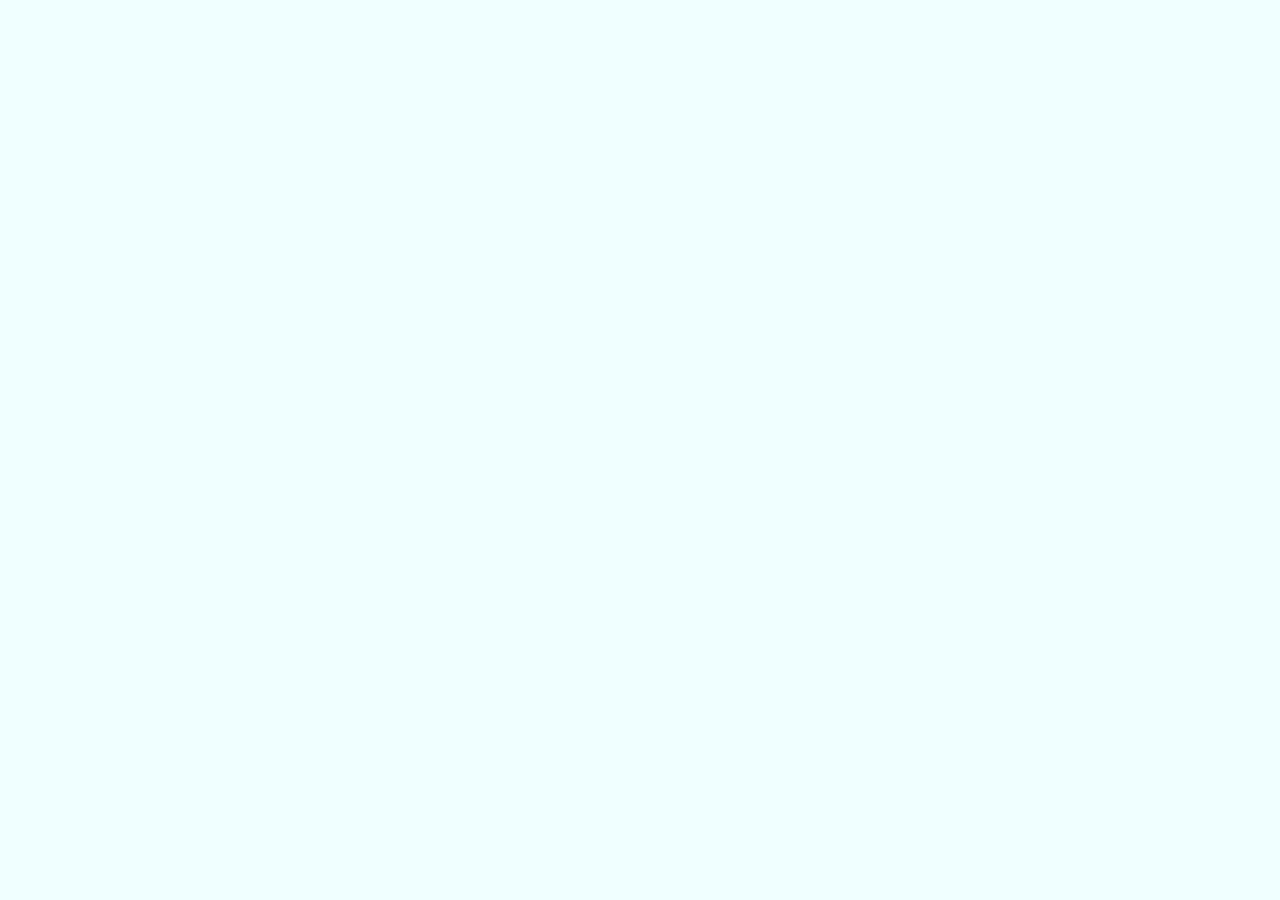
==== index.html @ c744997b "added comments to js" ====
<!DOCTYPE html>
<html lang="en">
<head>
    <meta charset="UTF-8">
    <meta http-equiv="X-UA-Compatible" content="IE=edge">
    <meta name="viewport" content="width=device-width, initial-scale=1.0">
    <title>Home page</title>
    <link rel="stylesheet" href="css/style.css">
</head>
<body>
    <div id="seattle-section"></div>
    
    <script src="js/app.js"></script>
</body>
</html>
---- css/style.css ----
* {
    margin: 0;
    padding: 0;
    font-family: 'Georgia';
    color: rgb(40, 36, 36);
    background-color: azure;
}

h1, h2, h3, h4, h5, h6 {
    font-family: "Inter", sans-serif;
    color: rgb(19, 5, 5);
}

.sales-data li{
    font-family: 'Arial';
    color: rgb(17, 13, 13);
}
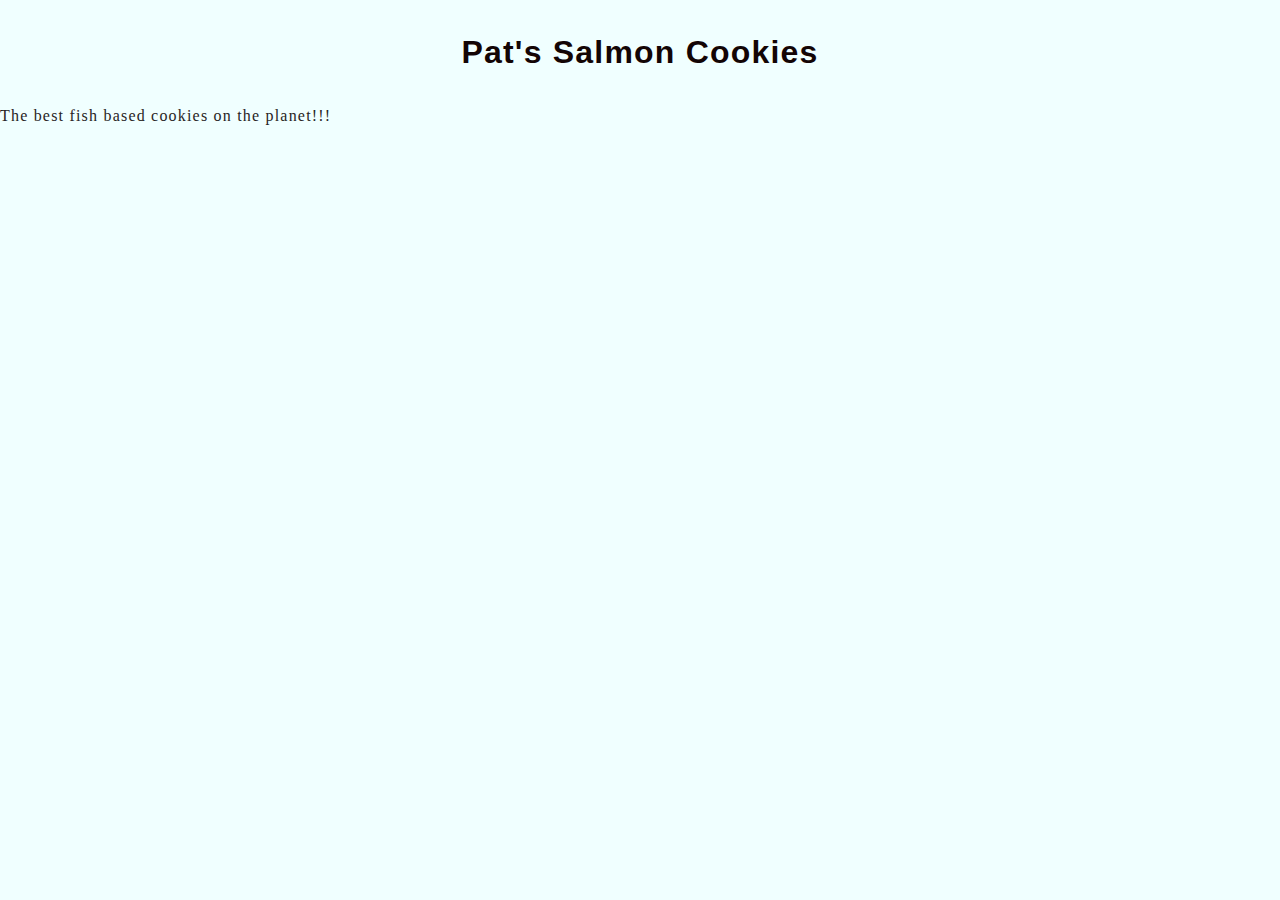
==== commit 176243c1: "added 8pm to store hours field" ====
--- a/index.html
+++ b/index.html
@@ -8,8 +8,16 @@
     <link rel="stylesheet" href="css/style.css">
 </head>
 <body>
-    <div id="seattle-section"></div>
-    
+    <header>
+        <h1>Pat's Salmon Cookies</h1>
+        <p>The best fish based cookies on the planet!!!</p>
+    </header>
+    <main>
+
+    </main>
+    <footer>
+        
+    </footer>
     <script src="js/app.js"></script>
 </body>
 </html>--- a/css/style.css
+++ b/css/style.css
@@ -4,6 +4,13 @@
     font-family: 'Georgia';
     color: rgb(40, 36, 36);
     background-color: azure;
+    letter-spacing: 1.2px;
+    line-height: 1.3;
+}
+
+.container {
+    width: 80%;
+    margin: 0 auto;
 }
 
 h1, h2, h3, h4, h5, h6 {
@@ -11,8 +18,30 @@
     color: rgb(19, 5, 5);
 }
 
+header h1 {
+    text-align: center;
+    margin: 2rem;
+}
+
 .sales-data li{
     font-family: 'Arial';
     color: rgb(17, 13, 13);
 }
 
+.store-div {
+    display: inline-block;
+    border: 1px solid black;
+    padding: 0 1rem 0 1rem;
+    margin: 1rem;
+}
+
+.store-div h3{
+    text-align: center;
+    margin:1rem 0 1rem 0;
+}
+
+ul {
+    list-style-type: none;
+    margin-bottom: 1rem;
+}
+
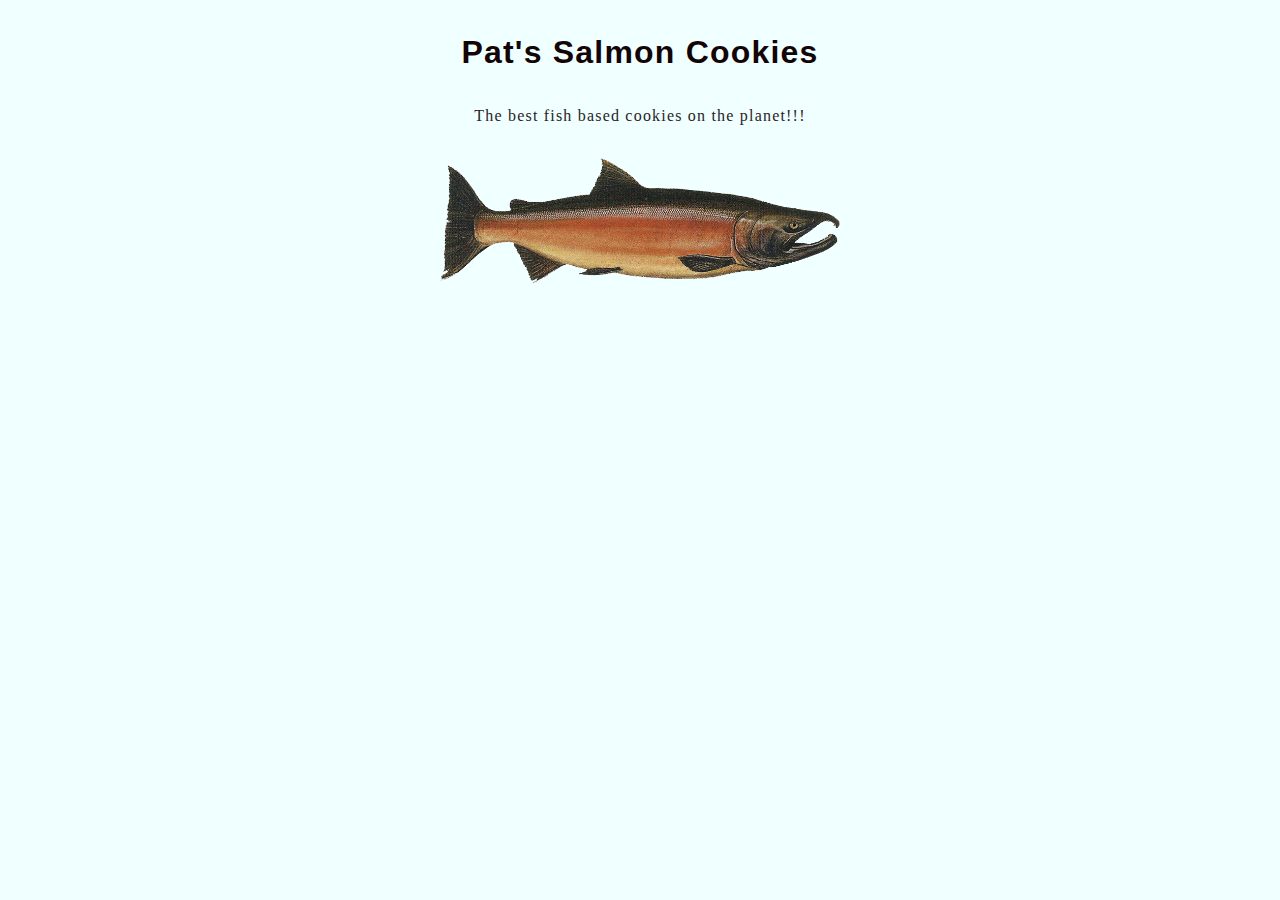
==== commit 0dce3160: "added salmon image" ====
--- a/index.html
+++ b/index.html
@@ -8,15 +8,17 @@
     <link rel="stylesheet" href="css/style.css">
 </head>
 <body>
-    <header>
+    <header class="container home-page">
         <h1>Pat's Salmon Cookies</h1>
         <p>The best fish based cookies on the planet!!!</p>
     </header>
-    <main>
-
+    <main class="container">
+        <div class="image-div">
+            <img src="/images/salmon_image.png" alt="">
+        </div>
     </main>
     <footer>
-        
+
     </footer>
     <script src="js/app.js"></script>
 </body>
--- a/css/style.css
+++ b/css/style.css
@@ -6,19 +6,22 @@
     background-color: azure;
     letter-spacing: 1.2px;
     line-height: 1.3;
+    box-sizing: border-box;
 }
+
 
 .container {
     width: 80%;
     margin: 0 auto;
 }
 
+
 h1, h2, h3, h4, h5, h6 {
     font-family: "Inter", sans-serif;
     color: rgb(19, 5, 5);
 }
 
-header h1 {
+header h1, p {
     text-align: center;
     margin: 2rem;
 }
@@ -45,3 +48,17 @@
     margin-bottom: 1rem;
 }
 
+.image-div {
+    display: flex;
+    justify-content: center;
+    align-items: flex-start;
+    height: 400px;
+    width: 400px;
+    margin: 0 auto;
+}
+
+img {
+    max-width: 100%;
+    max-height: 100%;
+
+}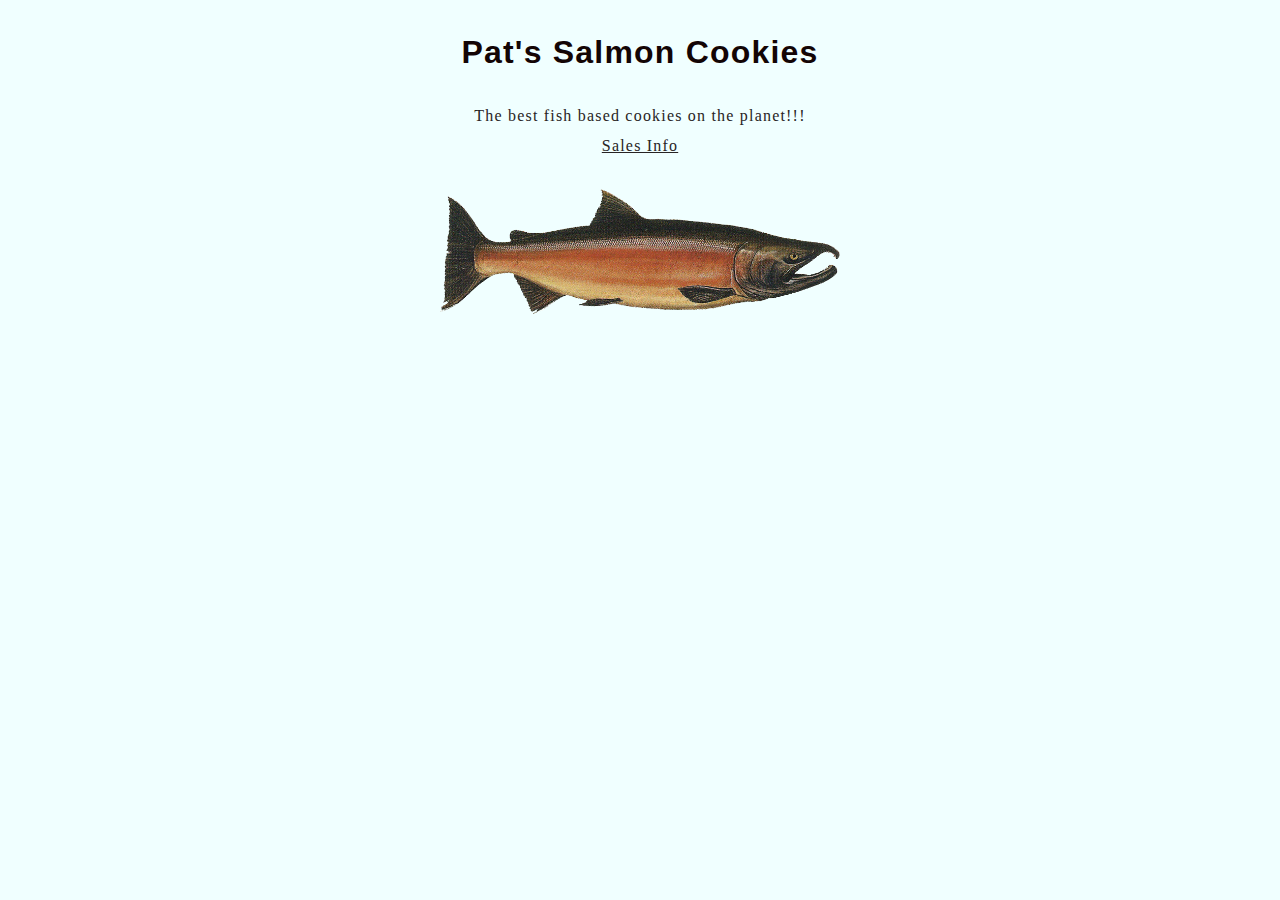
==== commit 22f738c4: "finishing touches lab 6" ====
--- a/index.html
+++ b/index.html
@@ -11,6 +11,9 @@
     <header class="container home-page">
         <h1>Pat's Salmon Cookies</h1>
         <p>The best fish based cookies on the planet!!!</p>
+        <div class="header-anchor">
+            <a href="sales.html">Sales Info</a>
+        </div>
     </header>
     <main class="container">
         <div class="image-div">
--- a/css/style.css
+++ b/css/style.css
@@ -21,9 +21,23 @@
     color: rgb(19, 5, 5);
 }
 
-header h1, p {
+header h1, p, a {
     text-align: center;
     margin: 2rem;
+}
+
+header p {
+    margin-bottom: 0;
+}
+
+.header-anchor {
+    text-align: center;
+    margin-top: 0;
+}
+
+header a {
+    display: inline-block;
+    margin-top: .6rem;
 }
 
 .sales-data li{
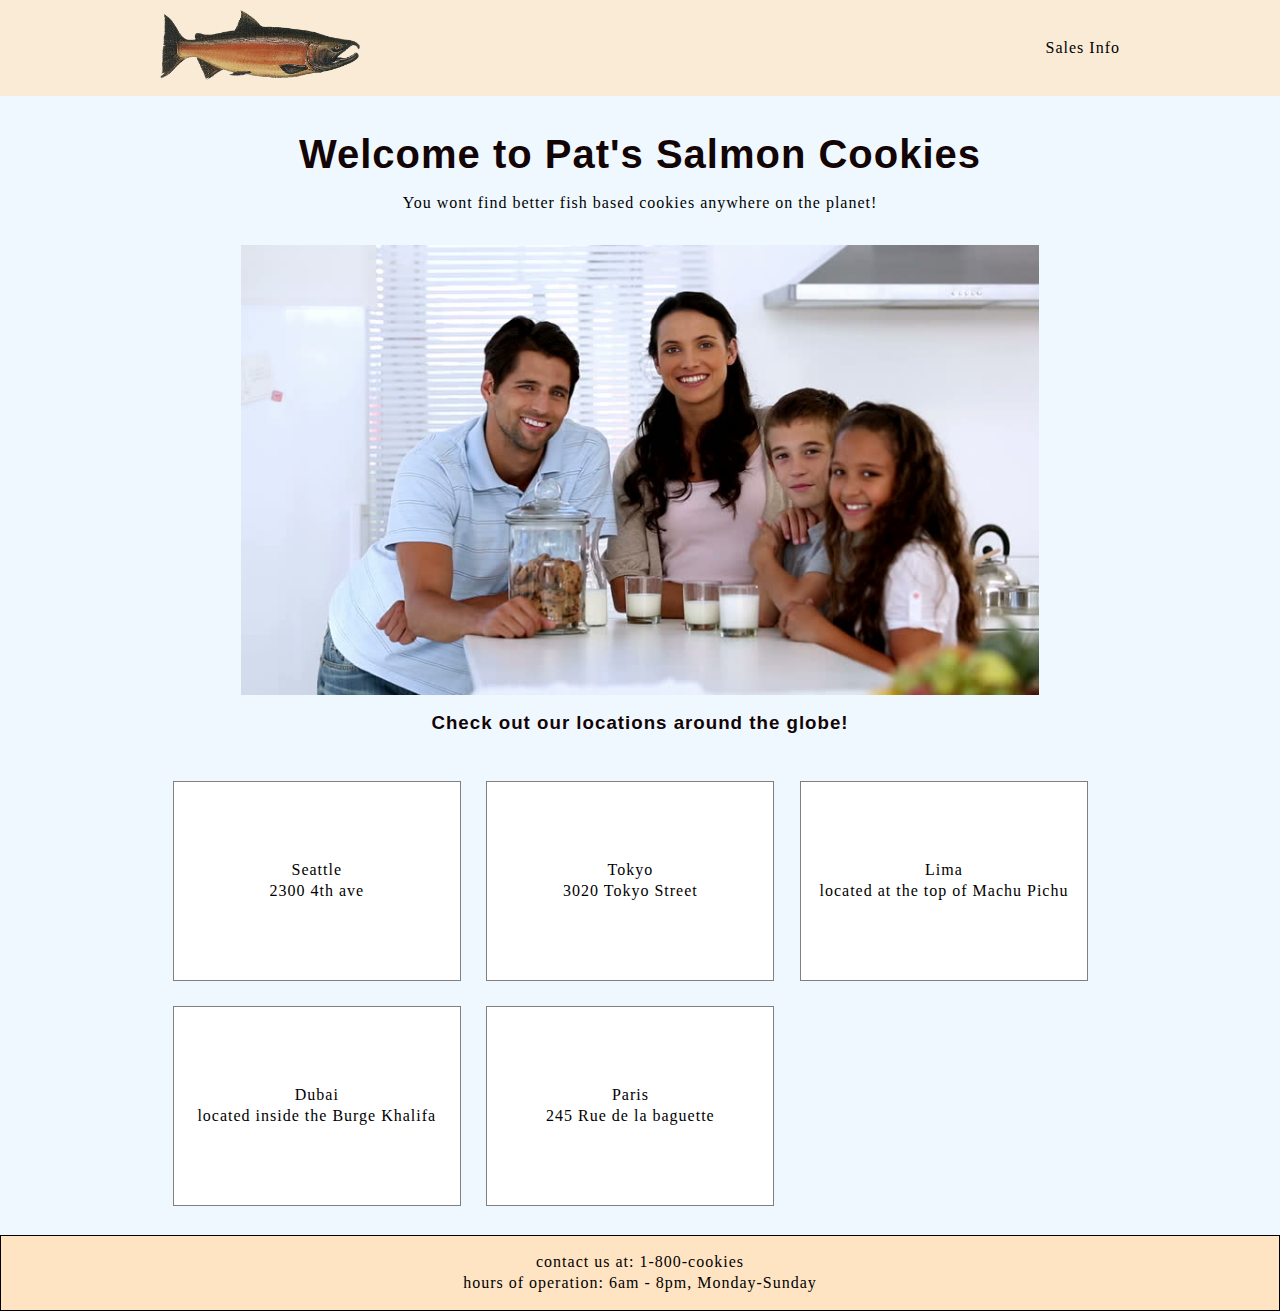
==== commit c606244d: "finished styling" ====
--- a/index.html
+++ b/index.html
@@ -7,7 +7,59 @@
     <title>Home page</title>
     <link rel="stylesheet" href="css/style.css">
 </head>
-<body>
+    <body>
+        <header>
+            <nav>
+                <a href="home.html"><img src="assets/salmon.png" alt="photo of a beautiful salmon"/></a>
+                <ul>
+                    <li class="nav-list-item"><a href="sales.html">Sales Info</a></li>
+                </ul>
+            </nav>
+        </header>
+        <main>
+            <section id="main-heading">
+                <h1>Welcome to Pat's Salmon Cookies</h1>
+                <p>You wont find better fish based cookies anywhere on the planet!</p>
+            </section>
+            <section id="hero-section">
+                <img id="family-image" src="assets/family.jpg" alt="photo of a pat's family"/>
+            </section>
+            <section>
+                <h3 id="location-header">Check out our locations around the globe!</h3>
+                <div id="locations">
+                    <div class="location">
+                        <p>Seattle</p>
+                        <p></p>2300 4th ave</p>
+                    </div>
+                    <div class="location">
+                        <p>Tokyo</p>
+                        <p>3020 Tokyo Street</p>
+                    </div>
+                    <div class="location">
+                        <p>Lima</p>
+                        <p>located at the top of Machu Pichu</p>
+                    </div>
+                    <div class="location">
+                        <p>Dubai</p>
+                        <p>located inside the Burge Khalifa</p>
+                    </div>
+                    <div class="location">
+                        <p>Paris</p>
+                        <p>245 Rue de la baguette</p>
+                    </div>
+
+                </div>
+            </section>
+        </main>
+        <footer>
+            <p>contact us at: 1-800-cookies</p>
+            <p>hours of operation: 6am - 8pm, Monday-Sunday</p>
+        </footer>
+        <script src="js/app.js"></script>
+    </body>
+
+
+<!-- <body>
     <header class="container home-page">
         <h1>Pat's Salmon Cookies</h1>
         <p>The best fish based cookies on the planet!!!</p>
@@ -24,5 +76,5 @@
 
     </footer>
     <script src="js/app.js"></script>
-</body>
+</body> -->
 </html>--- a/css/style.css
+++ b/css/style.css
@@ -1,78 +1,106 @@
 * {
+    padding: 0;
     margin: 0;
-    padding: 0;
+    box-sizing: border-box;
+    line-height: 1.3;
+    letter-spacing: 1px;
     font-family: 'Georgia';
-    color: rgb(40, 36, 36);
-    background-color: azure;
-    letter-spacing: 1.2px;
-    line-height: 1.3;
-    box-sizing: border-box;
 }
-
-
-.container {
-    width: 80%;
-    margin: 0 auto;
-}
-
 
 h1, h2, h3, h4, h5, h6 {
     font-family: "Inter", sans-serif;
     color: rgb(19, 5, 5);
 }
 
-header h1, p, a {
-    text-align: center;
-    margin: 2rem;
+body {
+    background-color: aliceblue;
 }
 
-header p {
-    margin-bottom: 0;
+header {
+    background-color: antiquewhite;
+    padding: 10px;
 }
 
-.header-anchor {
-    text-align: center;
-    margin-top: 0;
+nav {
+    display: flex;
+    width: 960px;
+    margin: auto;
 }
 
-header a {
-    display: inline-block;
-    margin-top: .6rem;
+
+nav a {
+    color: black;
+    text-decoration: none;
 }
 
-.sales-data li{
-    font-family: 'Arial';
-    color: rgb(17, 13, 13);
+nav ul {
+    display: flex;
+    justify-content: flex-end;
+    align-items: center;
+    width: calc(100% - 200px );
+    list-style-type: none;
 }
 
-.store-div {
-    display: inline-block;
-    border: 1px solid black;
-    padding: 0 1rem 0 1rem;
-    margin: 1rem;
+nav img {
+    width: 200px;
+    height: 70px;
 }
 
-.store-div h3{
-    text-align: center;
-    margin:1rem 0 1rem 0;
+main {
+    width: 960px;
+    margin: auto;
 }
 
-ul {
-    list-style-type: none;
-    margin-bottom: 1rem;
+section#main-heading {
+    text-align: center;
+    margin: 2rem 0;
 }
 
-.image-div {
+section#main-heading h1 {
+    margin-bottom: .8rem;
+    font-size: 2.5rem;
+}
+
+section#hero-section {
+    width: 960px;
+    height: 450px;
+    margin: 0 auto;
     display: flex;
     justify-content: center;
-    align-items: flex-start;
-    height: 400px;
-    width: 400px;
-    margin: 0 auto;
 }
 
-img {
-    max-width: 100%;
-    max-height: 100%;
+div#locations {
+    display: flex;
+    flex-wrap: wrap;
+    /* border: 2px solid black; */
 
-}+    margin-top: 2rem;
+}
+section h3{
+    margin-top: 1rem;
+    text-align: center;
+
+}
+div.location {
+    height: 200px;
+    width: 30%;
+    margin: .8rem;
+    border: 1px solid grey;
+    display: flex;
+    flex-direction: column;
+    justify-content: center;
+    text-align: center;
+    background-color: white;
+}
+
+footer {
+    border: 1px solid black;
+    margin: 1rem 0 0 0;
+    text-align: center;
+    padding: 1rem;
+    background-color: bisque;
+
+
+}
+
+
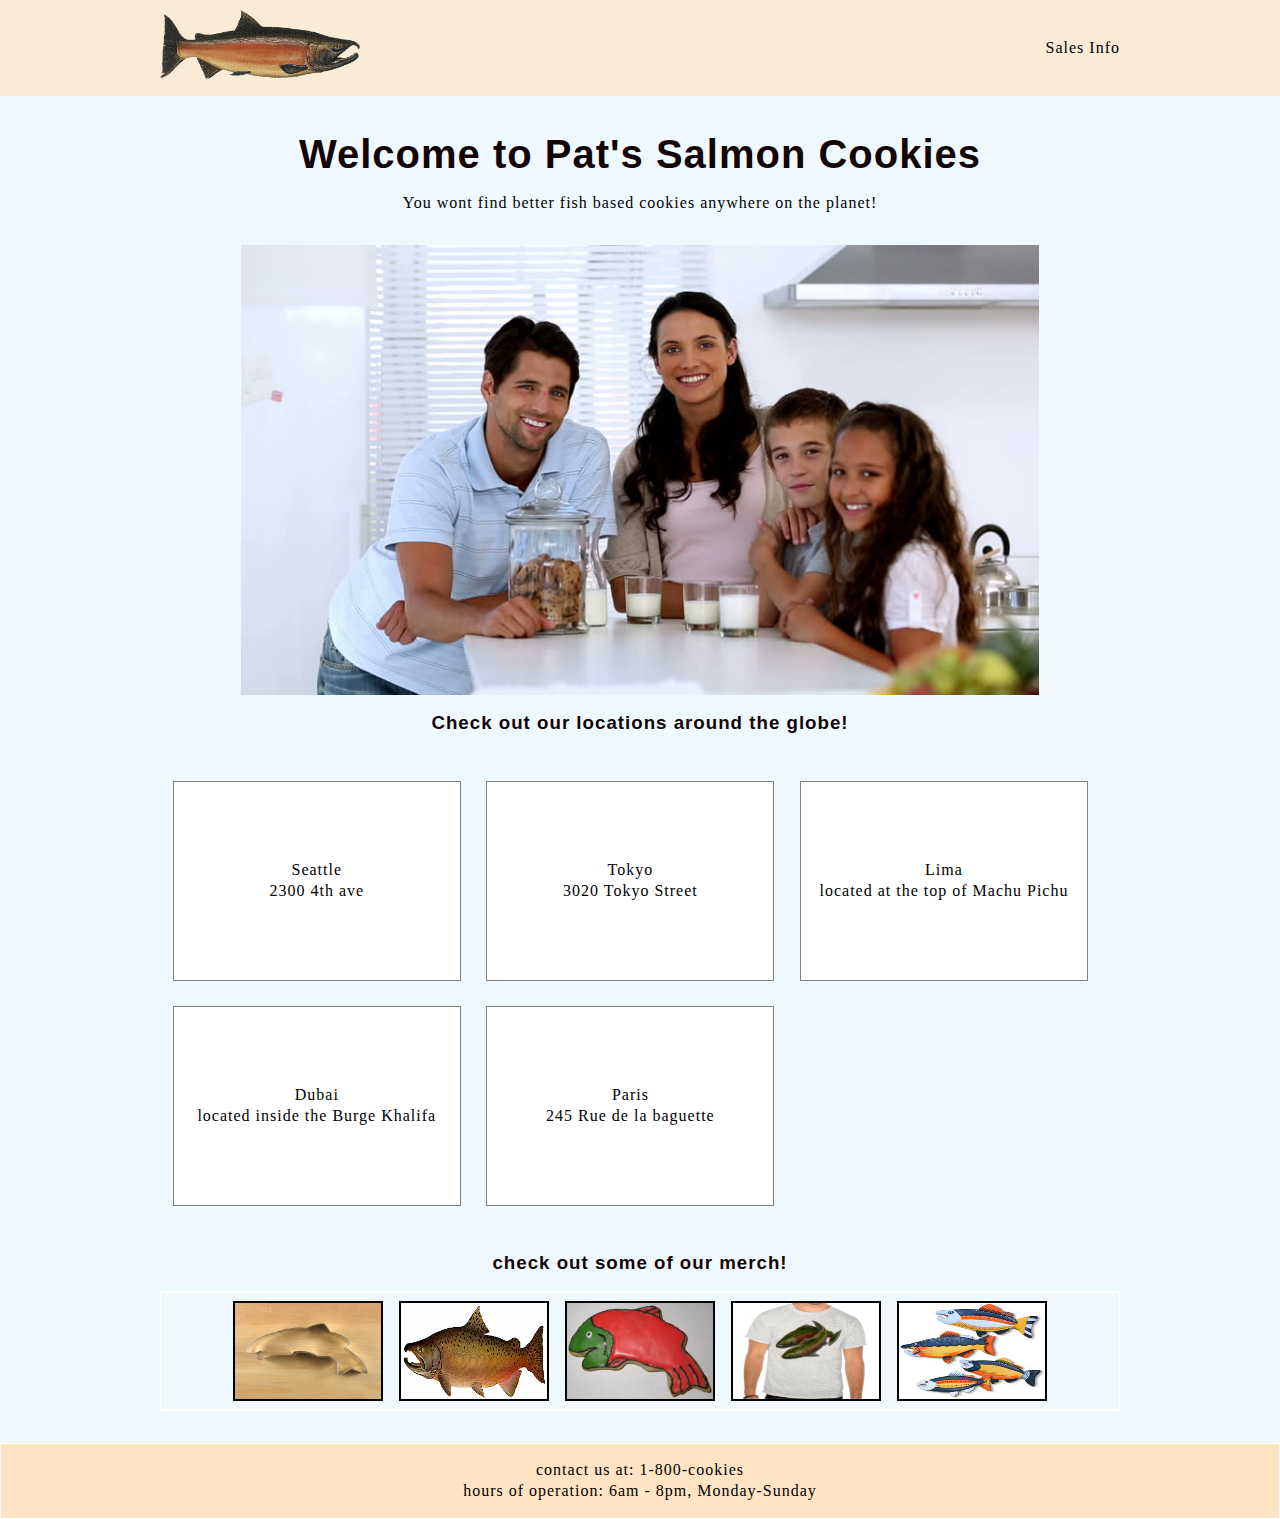
==== commit 861eb1c8: "added the other photos in" ====
--- a/index.html
+++ b/index.html
@@ -50,6 +50,16 @@
 
                 </div>
             </section>
+            <section>
+                <h3 id="merch-header">check out some of our merch!</h3>
+                <div id="images-div">
+                    <img src="assets/cutter.jpeg" alt="photo of a cutter">
+                    <img src="assets/chinook.jpg" alt="">
+                    <img src="assets/frosted-cookie.jpg" alt="">
+                    <img src="assets/shirt.jpg" alt="">
+                    <img src="assets/fish.jpg" alt="">
+                </div>
+            </section>
         </main>
         <footer>
             <p>contact us at: 1-800-cookies</p>
--- a/css/style.css
+++ b/css/style.css
@@ -15,6 +15,8 @@
 body {
     background-color: aliceblue;
 }
+
+
 
 header {
     background-color: antiquewhite;
@@ -39,6 +41,10 @@
     align-items: center;
     width: calc(100% - 200px );
     list-style-type: none;
+}
+
+nav ul li {
+    margin-left: 3rem;
 }
 
 nav img {
@@ -93,8 +99,28 @@
     background-color: white;
 }
 
+#images-div {
+    border: 2px solid white;
+    margin-top: 1rem;
+    display: flex;
+    flex-wrap: wrap;
+    justify-content: center;
+    margin-bottom: 2rem;
+}
+
+#images-div img{
+    width: 150px;
+    height: 100px;
+    border: 2px solid black;
+    margin: .5rem;
+}
+
+#merch-header {
+    margin-top: 2rem;
+}
+
 footer {
-    border: 1px solid black;
+    border: 1px solid white;
     margin: 1rem 0 0 0;
     text-align: center;
     padding: 1rem;
